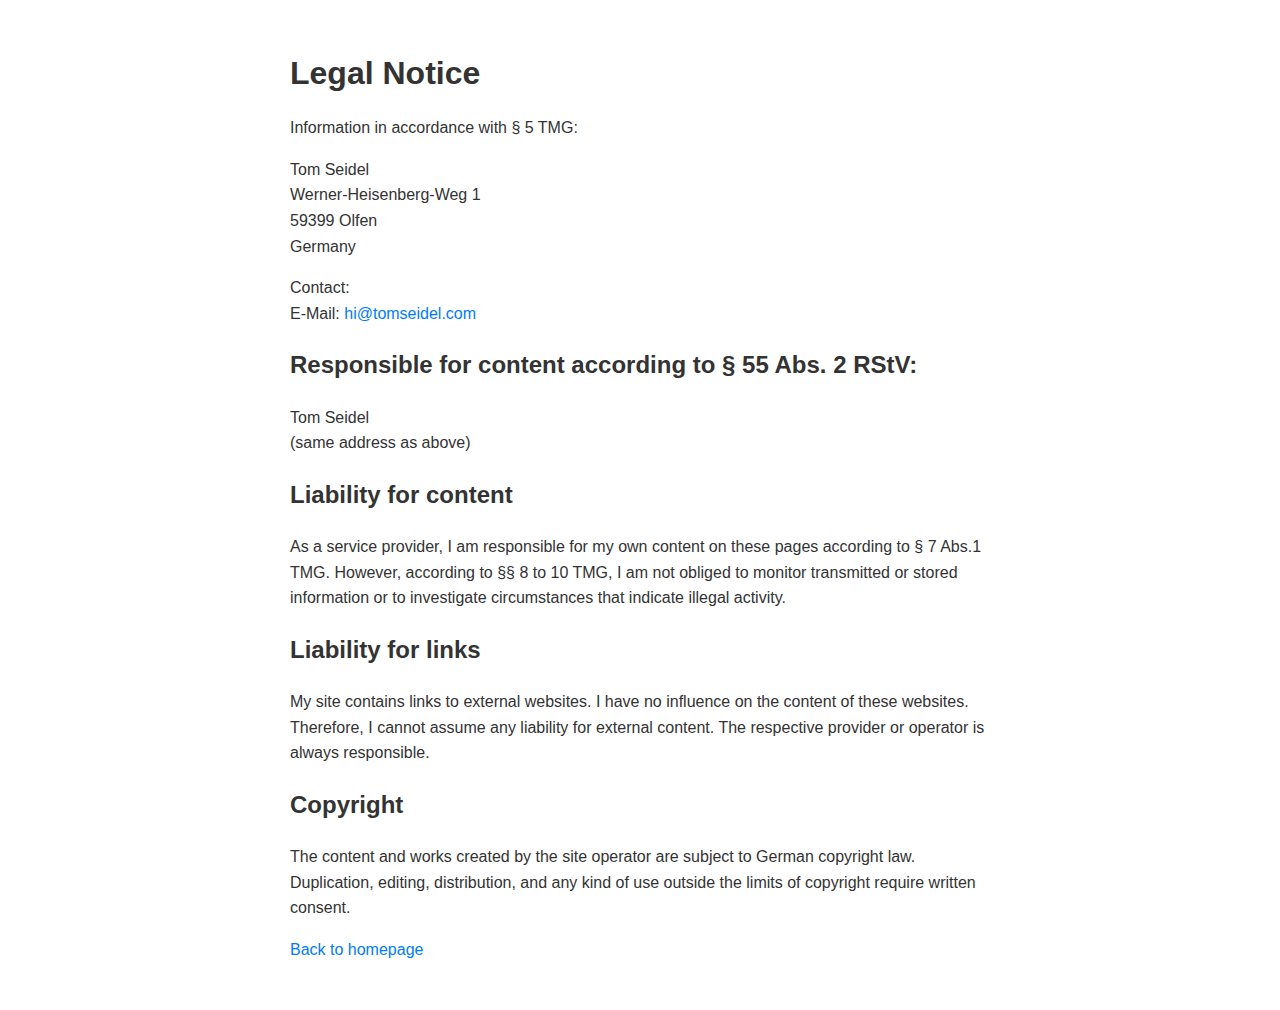
==== legalnotes.html @ c3131916 "feat: add footer with legal notice" ====
<!DOCTYPE html>
<html lang="en">
<head>
  <meta charset="UTF-8" />
  <meta name="viewport" content="width=device-width, initial-scale=1.0"/>
  <title>Legal Notice / Impressum</title>
  <style>
    body {
      font-family: sans-serif;
      line-height: 1.6;
      max-width: 700px;
      margin: 3rem auto;
      padding: 0 1rem;
      color: #333;
    }
    h1 {
      font-size: 2rem;
      margin-bottom: 1rem;
    }
    a {
      color: #007bff;
      text-decoration: none;
    }
    a:hover {
      text-decoration: underline;
    }
  </style>
</head>
<body>
  <h1>Legal Notice</h1>

  <p>Information in accordance with § 5 TMG:</p>

  <p>
    Tom Seidel<br>
    Werner-Heisenberg-Weg 1<br>
    59399 Olfen<br>
    Germany
  </p>

  <p>
    Contact:<br>
    E-Mail: <a href="mailto:hi@tomseidel.com">hi@tomseidel.com</a>
  </p>

  <h2>Responsible for content according to § 55 Abs. 2 RStV:</h2>
  <p>
    Tom Seidel<br>
    (same address as above)
  </p>

  <h2>Liability for content</h2>
  <p>
    As a service provider, I am responsible for my own content on these pages according to § 7 Abs.1 TMG. However, according to §§ 8 to 10 TMG, I am not obliged to monitor transmitted or stored information or to investigate circumstances that indicate illegal activity.
  </p>

  <h2>Liability for links</h2>
  <p>
    My site contains links to external websites. I have no influence on the content of these websites. Therefore, I cannot assume any liability for external content. The respective provider or operator is always responsible.
  </p>

  <h2>Copyright</h2>
  <p>
    The content and works created by the site operator are subject to German copyright law. Duplication, editing, distribution, and any kind of use outside the limits of copyright require written consent.
  </p>

  <p><a href="/links.html">Back to homepage</a></p>
</body>
</html>
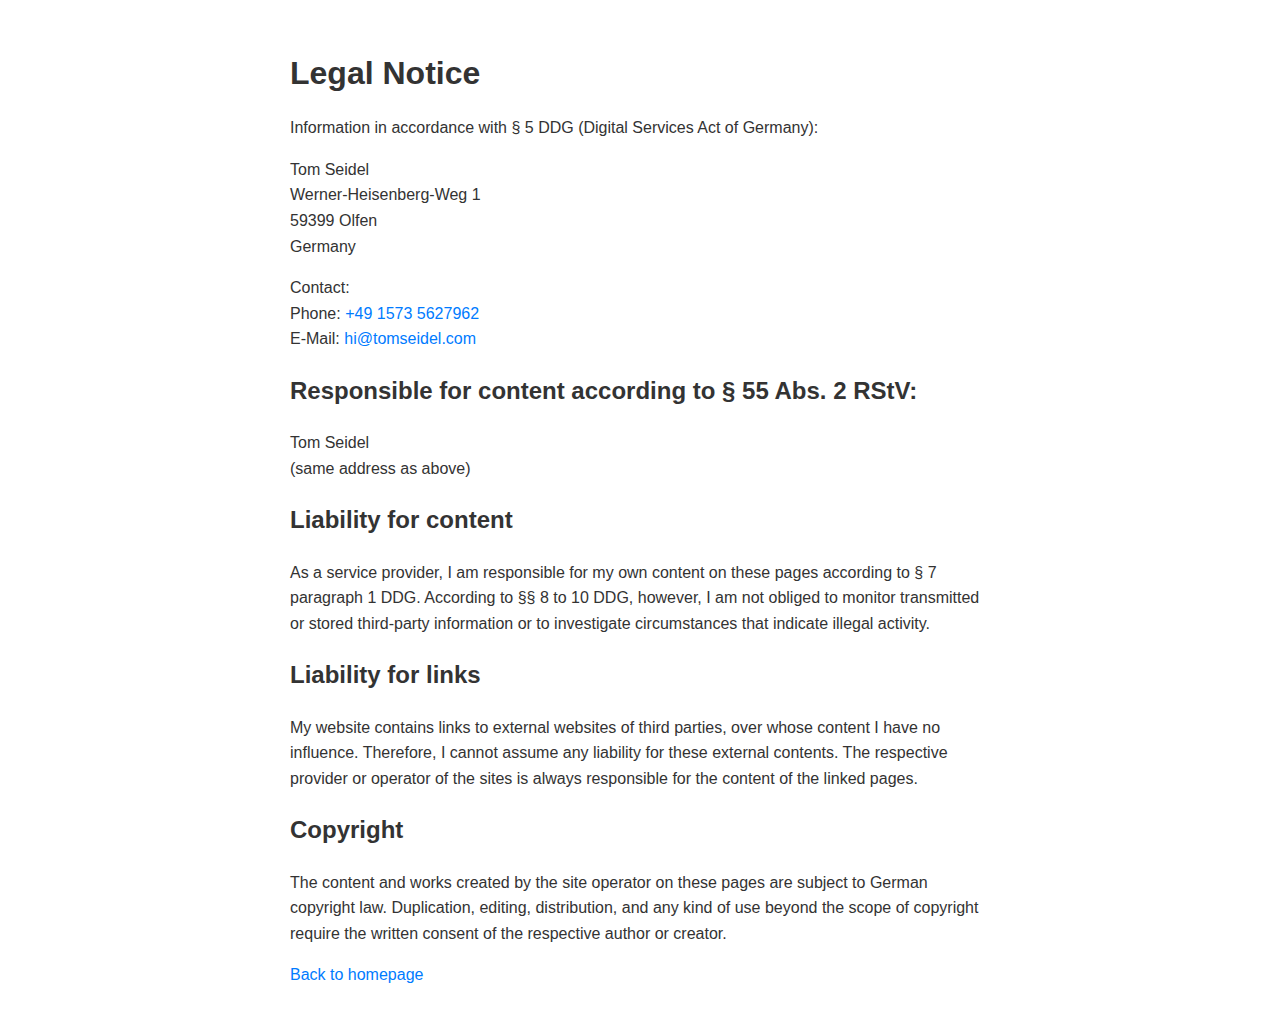
==== commit 8323eebe: "fix: change TMG to DDG" ====
--- a/legalnotes.html
+++ b/legalnotes.html
@@ -1,69 +1,70 @@
 <!DOCTYPE html>
 <html lang="en">
-<head>
-  <meta charset="UTF-8" />
-  <meta name="viewport" content="width=device-width, initial-scale=1.0"/>
-  <title>Legal Notice / Impressum</title>
-  <style>
-    body {
-      font-family: sans-serif;
-      line-height: 1.6;
-      max-width: 700px;
-      margin: 3rem auto;
-      padding: 0 1rem;
-      color: #333;
-    }
-    h1 {
-      font-size: 2rem;
-      margin-bottom: 1rem;
-    }
-    a {
-      color: #007bff;
-      text-decoration: none;
-    }
-    a:hover {
-      text-decoration: underline;
-    }
-  </style>
-</head>
-<body>
-  <h1>Legal Notice</h1>
+    <head>
+        <meta charset="UTF-8">
+        <meta name="viewport" content="width=device-width, initial-scale=1.0">
+        <title>Legal Notice / Impressum</title>
+        <style>
+            body {
+                font-family: sans-serif;
+                line-height: 1.6;
+                max-width: 700px;
+                margin: 3rem auto;
+                padding: 0 1rem;
+                color: #333;
+            }
+            h1 {
+                font-size: 2rem;
+                margin-bottom: 1rem;
+            }
+            a {
+                color: #007bff;
+                text-decoration: none;
+            }
+            a:hover {
+                text-decoration: underline;
+            }
+        </style>
+    </head>
+    <body>
+        <h1>Legal Notice</h1>
 
-  <p>Information in accordance with § 5 TMG:</p>
+        <p>Information in accordance with § 5 DDG (Digital Services Act of Germany):</p>
 
-  <p>
-    Tom Seidel<br>
-    Werner-Heisenberg-Weg 1<br>
-    59399 Olfen<br>
-    Germany
-  </p>
+        <p>
+        Tom Seidel<br>
+        Werner-Heisenberg-Weg 1<br>
+        59399 Olfen<br>
+        Germany
+        </p>
 
-  <p>
-    Contact:<br>
-    E-Mail: <a href="mailto:hi@tomseidel.com">hi@tomseidel.com</a>
-  </p>
+        <p>
+        Contact:<br>
+        Phone: <a href="tel:+4915735627962">+49 1573 5627962</a><br>
+        E-Mail: <a href="mailto:hi@tomseidel.com">hi@tomseidel.com</a>
+        </p>
 
-  <h2>Responsible for content according to § 55 Abs. 2 RStV:</h2>
-  <p>
-    Tom Seidel<br>
-    (same address as above)
-  </p>
+        <h2>Responsible for content according to § 55 Abs. 2 RStV:</h2>
+        <p>
+        Tom Seidel<br>
+        (same address as above)
+        </p>
 
-  <h2>Liability for content</h2>
-  <p>
-    As a service provider, I am responsible for my own content on these pages according to § 7 Abs.1 TMG. However, according to §§ 8 to 10 TMG, I am not obliged to monitor transmitted or stored information or to investigate circumstances that indicate illegal activity.
-  </p>
+        <h2>Liability for content</h2>
+        <p>
+        As a service provider, I am responsible for my own content on these pages according to § 7 paragraph 1 DDG. According to §§ 8 to 10 DDG, however, I am not obliged to monitor transmitted or stored third-party information or to investigate circumstances that indicate illegal activity.
+        </p>
 
-  <h2>Liability for links</h2>
-  <p>
-    My site contains links to external websites. I have no influence on the content of these websites. Therefore, I cannot assume any liability for external content. The respective provider or operator is always responsible.
-  </p>
+        <h2>Liability for links</h2>
+        <p>
+        My website contains links to external websites of third parties, over whose content I have no influence. Therefore, I cannot assume any liability for these external contents. The respective provider or operator of the sites is always responsible for the content of the linked pages.
+        </p>
 
-  <h2>Copyright</h2>
-  <p>
-    The content and works created by the site operator are subject to German copyright law. Duplication, editing, distribution, and any kind of use outside the limits of copyright require written consent.
-  </p>
+        <h2>Copyright</h2>
+        <p>
+        The content and works created by the site operator on these pages are subject to German copyright law. Duplication, editing, distribution, and any kind of use beyond the scope of copyright require the written consent of the respective author or creator.
+        </p>
 
-  <p><a href="/links.html">Back to homepage</a></p>
-</body>
-</html>
+        <p><a href="/links.html">Back to homepage</a></p>
+    </body>
+</html>